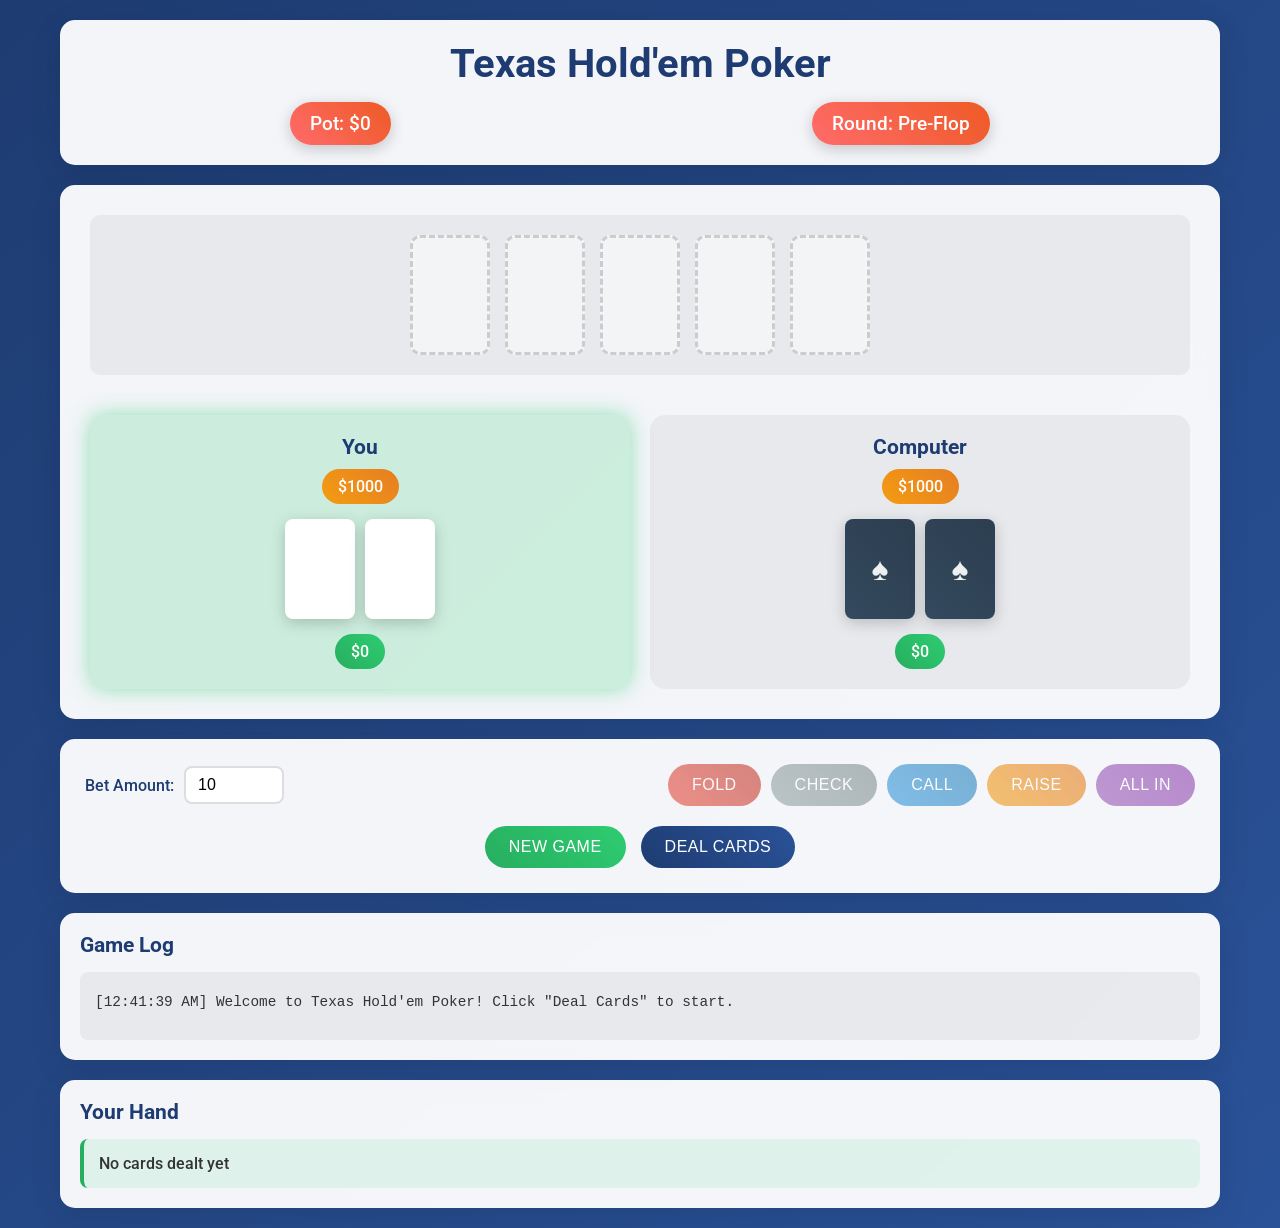
==== index.html @ 152363c3 "First upload of my game" ====
<!DOCTYPE html>
<html lang="en">
<head>
    <meta charset="UTF-8">
    <meta name="viewport" content="width=device-width, initial-scale=1.0">
    <title>Texas Hold'em Poker</title>
    <link rel="stylesheet" href="style.css">
    <link href="https://fonts.googleapis.com/css2?family=Roboto:wght@300;400;500;700&display=swap" rel="stylesheet">
</head>
<body>
    <div class="game-container">
        <header class="game-header">
            <h1>Texas Hold'em Poker</h1>
            <div class="game-info">
                <span class="pot">Pot: $<span id="pot-amount">0</span></span>
                <span class="round">Round: <span id="current-round">Pre-Flop</span></span>
            </div>
        </header>

        <div class="game-board">
            <!-- Community Cards -->
            <div class="community-cards">
                <div class="card-placeholder" id="flop-1"></div>
                <div class="card-placeholder" id="flop-2"></div>
                <div class="card-placeholder" id="flop-3"></div>
                <div class="card-placeholder" id="turn"></div>
                <div class="card-placeholder" id="river"></div>
            </div>

            <!-- Player Area -->
            <div class="player-area">
                <div class="player player-1" id="player-1">
                    <div class="player-info">
                        <h3>You</h3>
                        <div class="chips">$<span id="player-1-chips">1000</span></div>
                    </div>
                    <div class="player-cards">
                        <div class="card" id="player-1-card-1"></div>
                        <div class="card" id="player-1-card-2"></div>
                    </div>
                    <div class="player-bet" id="player-1-bet">$0</div>
                </div>

                <div class="player player-2" id="player-2">
                    <div class="player-info">
                        <h3>Computer</h3>
                        <div class="chips">$<span id="player-2-chips">1000</span></div>
                    </div>
                    <div class="player-cards">
                        <div class="card card-back" id="player-2-card-1"></div>
                        <div class="card card-back" id="player-2-card-2"></div>
                    </div>
                    <div class="player-bet" id="player-2-bet">$0</div>
                </div>
            </div>
        </div>

        <!-- Game Controls -->
        <div class="game-controls">
            <div class="betting-controls">
                <div class="bet-amount">
                    <label for="bet-input">Bet Amount:</label>
                    <input type="number" id="bet-input" min="0" value="0">
                </div>
                <div class="bet-buttons">
                    <button id="fold-btn" class="btn btn-fold">Fold</button>
                    <button id="check-btn" class="btn btn-check">Check</button>
                    <button id="call-btn" class="btn btn-call">Call</button>
                    <button id="raise-btn" class="btn btn-raise">Raise</button>
                    <button id="all-in-btn" class="btn btn-all-in">All In</button>
                </div>
            </div>
            <div class="game-actions">
                <button id="new-game-btn" class="btn btn-new-game">New Game</button>
                <button id="deal-btn" class="btn btn-deal">Deal Cards</button>
            </div>
        </div>

        <!-- Game Log -->
        <div class="game-log">
            <h3>Game Log</h3>
            <div id="log-content"></div>
        </div>

        <!-- Hand Evaluation -->
        <div class="hand-evaluation" id="hand-evaluation">
            <h3>Your Hand</h3>
            <div id="hand-description">No cards dealt yet</div>
        </div>
    </div>

    <script src="script.js"></script>
</body>
</html>
---- style.css ----
* {
    margin: 0;
    padding: 0;
    box-sizing: border-box;
}

body {
    font-family: 'Roboto', sans-serif;
    background: linear-gradient(135deg, #1e3c72 0%, #2a5298 100%);
    min-height: 100vh;
    color: #333;
}

.game-container {
    max-width: 1200px;
    margin: 0 auto;
    padding: 20px;
}

/* Header Styles */
.game-header {
    background: rgba(255, 255, 255, 0.95);
    border-radius: 15px;
    padding: 20px;
    margin-bottom: 20px;
    box-shadow: 0 8px 32px rgba(0, 0, 0, 0.1);
    backdrop-filter: blur(10px);
}

.game-header h1 {
    color: #1e3c72;
    text-align: center;
    margin-bottom: 15px;
    font-size: 2.5rem;
    font-weight: 700;
}

.game-info {
    display: flex;
    justify-content: space-around;
    font-size: 1.2rem;
    font-weight: 500;
}

.pot, .round {
    background: linear-gradient(45deg, #ff6b6b, #ee5a24);
    color: white;
    padding: 10px 20px;
    border-radius: 25px;
    box-shadow: 0 4px 15px rgba(0, 0, 0, 0.2);
}

/* Game Board */
.game-board {
    background: rgba(255, 255, 255, 0.95);
    border-radius: 15px;
    padding: 30px;
    margin-bottom: 20px;
    box-shadow: 0 8px 32px rgba(0, 0, 0, 0.1);
    backdrop-filter: blur(10px);
}

/* Community Cards */
.community-cards {
    display: flex;
    justify-content: center;
    gap: 15px;
    margin-bottom: 40px;
    padding: 20px;
    background: rgba(0, 0, 0, 0.05);
    border-radius: 10px;
}

.card-placeholder {
    width: 80px;
    height: 120px;
    border: 3px dashed #ccc;
    border-radius: 10px;
    display: flex;
    align-items: center;
    justify-content: center;
    font-size: 0.8rem;
    color: #999;
    background: rgba(255, 255, 255, 0.5);
    transition: all 0.3s ease;
}

.card-placeholder.filled {
    border: 3px solid #2a5298;
    background: white;
    box-shadow: 0 4px 15px rgba(0, 0, 0, 0.2);
}

/* Player Area */
.player-area {
    display: flex;
    justify-content: space-between;
    gap: 20px;
}

.player {
    flex: 1;
    background: rgba(0, 0, 0, 0.05);
    border-radius: 15px;
    padding: 20px;
    text-align: center;
    transition: all 0.3s ease;
}

.player.active {
    background: rgba(46, 204, 113, 0.2);
    box-shadow: 0 0 20px rgba(46, 204, 113, 0.5);
}

.player-info h3 {
    color: #1e3c72;
    margin-bottom: 10px;
    font-size: 1.3rem;
}

.chips {
    background: linear-gradient(45deg, #f39c12, #e67e22);
    color: white;
    padding: 8px 16px;
    border-radius: 20px;
    font-weight: 500;
    margin-bottom: 15px;
    display: inline-block;
}

.player-cards {
    display: flex;
    justify-content: center;
    gap: 10px;
    margin-bottom: 15px;
}

/* Card Styles */
.card {
    width: 70px;
    height: 100px;
    background: white;
    border-radius: 8px;
    box-shadow: 0 4px 15px rgba(0, 0, 0, 0.2);
    display: flex;
    flex-direction: column;
    align-items: center;
    justify-content: center;
    font-weight: bold;
    font-size: 1.2rem;
    position: relative;
    transition: all 0.3s ease;
}

.card:hover {
    transform: translateY(-5px);
    box-shadow: 0 8px 25px rgba(0, 0, 0, 0.3);
}

.card.red {
    color: #e74c3c;
}

.card.black {
    color: #2c3e50;
}

.card-back {
    background: linear-gradient(45deg, #34495e, #2c3e50);
    color: white;
    font-size: 0.8rem;
}

.card-back::before {
    content: "♠";
    font-size: 2rem;
    color: #ecf0f1;
}

.player-bet {
    background: linear-gradient(45deg, #27ae60, #2ecc71);
    color: white;
    padding: 8px 16px;
    border-radius: 20px;
    font-weight: 500;
    display: inline-block;
}

/* Game Controls */
.game-controls {
    background: rgba(255, 255, 255, 0.95);
    border-radius: 15px;
    padding: 25px;
    margin-bottom: 20px;
    box-shadow: 0 8px 32px rgba(0, 0, 0, 0.1);
    backdrop-filter: blur(10px);
}

.betting-controls {
    display: flex;
    justify-content: space-between;
    align-items: center;
    margin-bottom: 20px;
    flex-wrap: wrap;
    gap: 15px;
}

.bet-amount {
    display: flex;
    align-items: center;
    gap: 10px;
}

.bet-amount label {
    font-weight: 500;
    color: #1e3c72;
}

.bet-amount input {
    padding: 8px 12px;
    border: 2px solid #ddd;
    border-radius: 8px;
    font-size: 1rem;
    width: 100px;
}

.bet-amount input:focus {
    outline: none;
    border-color: #2a5298;
}

.bet-buttons {
    display: flex;
    gap: 10px;
    flex-wrap: wrap;
}

.game-actions {
    display: flex;
    justify-content: center;
    gap: 15px;
}

/* Button Styles */
.btn {
    padding: 12px 24px;
    border: none;
    border-radius: 25px;
    font-size: 1rem;
    font-weight: 500;
    cursor: pointer;
    transition: all 0.3s ease;
    text-transform: uppercase;
    letter-spacing: 0.5px;
}

.btn:hover {
    transform: translateY(-2px);
    box-shadow: 0 6px 20px rgba(0, 0, 0, 0.2);
}

.btn-fold {
    background: linear-gradient(45deg, #e74c3c, #c0392b);
    color: white;
}

.btn-check {
    background: linear-gradient(45deg, #95a5a6, #7f8c8d);
    color: white;
}

.btn-call {
    background: linear-gradient(45deg, #3498db, #2980b9);
    color: white;
}

.btn-raise {
    background: linear-gradient(45deg, #f39c12, #e67e22);
    color: white;
}

.btn-all-in {
    background: linear-gradient(45deg, #9b59b6, #8e44ad);
    color: white;
}

.btn-new-game {
    background: linear-gradient(45deg, #27ae60, #2ecc71);
    color: white;
}

.btn-deal {
    background: linear-gradient(45deg, #1e3c72, #2a5298);
    color: white;
}

.btn:disabled {
    opacity: 0.6;
    cursor: not-allowed;
    transform: none;
}

/* Game Log */
.game-log {
    background: rgba(255, 255, 255, 0.95);
    border-radius: 15px;
    padding: 20px;
    margin-bottom: 20px;
    box-shadow: 0 8px 32px rgba(0, 0, 0, 0.1);
    backdrop-filter: blur(10px);
}

.game-log h3 {
    color: #1e3c72;
    margin-bottom: 15px;
    font-size: 1.3rem;
}

#log-content {
    max-height: 200px;
    overflow-y: auto;
    background: rgba(0, 0, 0, 0.05);
    border-radius: 8px;
    padding: 15px;
    font-family: 'Courier New', monospace;
    font-size: 0.9rem;
    line-height: 1.4;
}

.log-entry {
    margin-bottom: 8px;
    padding: 5px 0;
    border-bottom: 1px solid rgba(0, 0, 0, 0.1);
}

.log-entry:last-child {
    border-bottom: none;
}

/* Hand Evaluation */
.hand-evaluation {
    background: rgba(255, 255, 255, 0.95);
    border-radius: 15px;
    padding: 20px;
    box-shadow: 0 8px 32px rgba(0, 0, 0, 0.1);
    backdrop-filter: blur(10px);
}

.hand-evaluation h3 {
    color: #1e3c72;
    margin-bottom: 15px;
    font-size: 1.3rem;
}

#hand-description {
    background: rgba(46, 204, 113, 0.1);
    padding: 15px;
    border-radius: 8px;
    border-left: 4px solid #27ae60;
    font-weight: 500;
}

/* Responsive Design */
@media (max-width: 768px) {
    .game-container {
        padding: 10px;
    }
    
    .game-header h1 {
        font-size: 2rem;
    }
    
    .player-area {
        flex-direction: column;
    }
    
    .betting-controls {
        flex-direction: column;
        align-items: stretch;
    }
    
    .bet-buttons {
        justify-content: center;
    }
    
    .community-cards {
        gap: 10px;
    }
    
    .card-placeholder {
        width: 60px;
        height: 90px;
    }
    
    .card {
        width: 60px;
        height: 85px;
        font-size: 1rem;
    }
}

/* Animations */
@keyframes dealCard {
    0% {
        transform: translateY(-100px) rotate(180deg);
        opacity: 0;
    }
    100% {
        transform: translateY(0) rotate(0deg);
        opacity: 1;
    }
}

.deal-animation {
    animation: dealCard 0.5s ease-out;
}

@keyframes chipMove {
    0% {
        transform: scale(1);
    }
    50% {
        transform: scale(1.1);
    }
    100% {
        transform: scale(1);
    }
}

.chip-animation {
    animation: chipMove 0.3s ease-in-out;
}
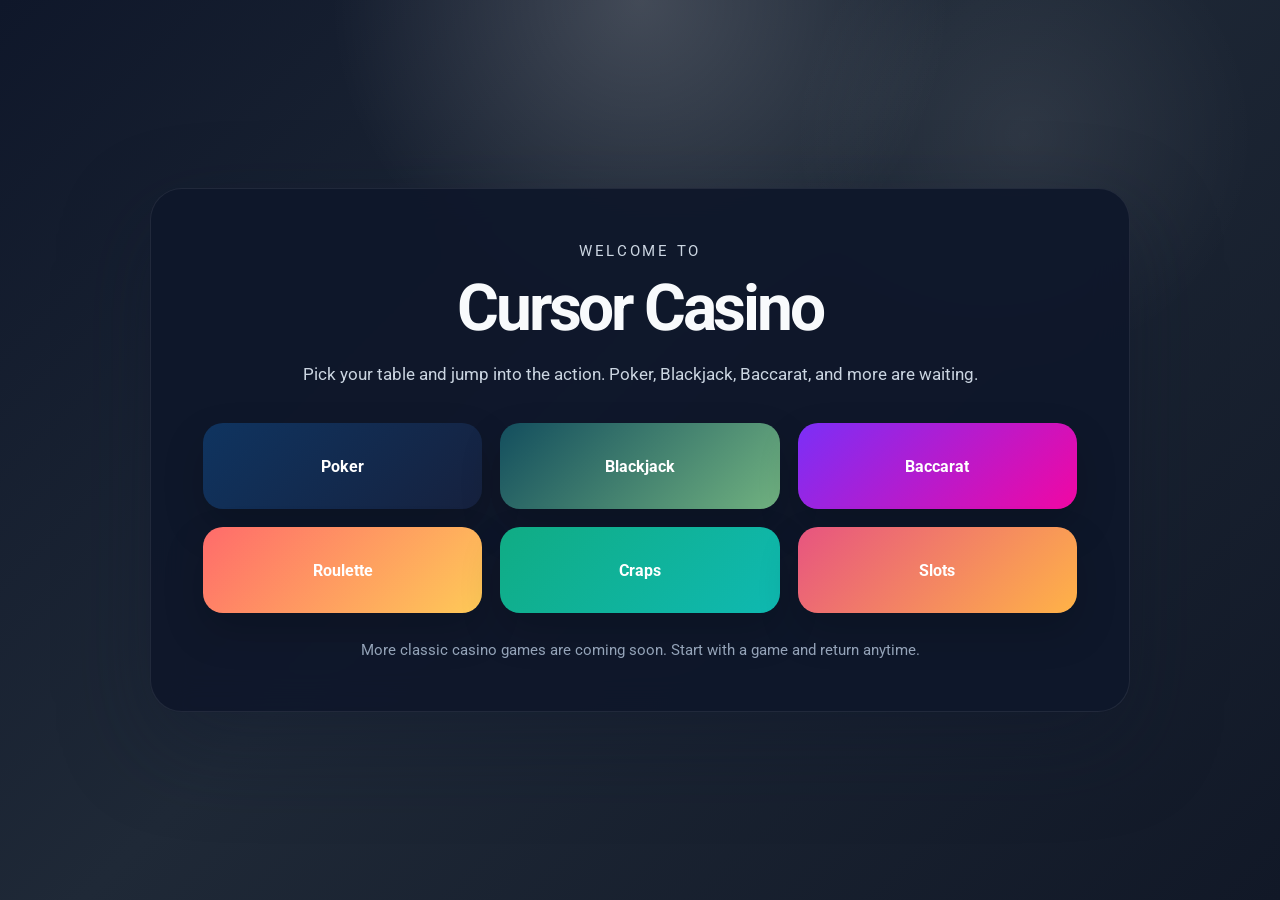
==== commit 9ec7a3bd: "Update project files" ====
--- a/index.html
+++ b/index.html
@@ -3,92 +3,28 @@
 <head>
     <meta charset="UTF-8">
     <meta name="viewport" content="width=device-width, initial-scale=1.0">
-    <title>Texas Hold'em Poker</title>
+    <title>Cursor Casino</title>
     <link rel="stylesheet" href="style.css">
     <link href="https://fonts.googleapis.com/css2?family=Roboto:wght@300;400;500;700&display=swap" rel="stylesheet">
 </head>
 <body>
-    <div class="game-container">
-        <header class="game-header">
-            <h1>Texas Hold'em Poker</h1>
-            <div class="game-info">
-                <span class="pot">Pot: $<span id="pot-amount">0</span></span>
-                <span class="round">Round: <span id="current-round">Pre-Flop</span></span>
-            </div>
-        </header>
+    <main class="landing-page">
+        <section class="landing-card">
+            <span class="eyebrow">Welcome to</span>
+            <h1 class="landing-title">Cursor Casino</h1>
+            <p class="landing-copy">Pick your table and jump into the action. Poker, Blackjack, Baccarat, and more are waiting.</p>
 
-        <div class="game-board">
-            <!-- Community Cards -->
-            <div class="community-cards">
-                <div class="card-placeholder" id="flop-1"></div>
-                <div class="card-placeholder" id="flop-2"></div>
-                <div class="card-placeholder" id="flop-3"></div>
-                <div class="card-placeholder" id="turn"></div>
-                <div class="card-placeholder" id="river"></div>
+            <div class="game-grid">
+                <a class="game-button game-poker" href="poker.html">Poker</a>
+                <a class="game-button game-blackjack" href="blackjack.html">Blackjack</a>
+                <a class="game-button game-baccarat" href="baccarat.html">Baccarat</a>
+                <a class="game-button game-roulette" href="roulette.html">Roulette</a>
+                <a class="game-button game-craps" href="#">Craps</a>
+                <a class="game-button game-slots" href="#">Slots</a>
             </div>
 
-            <!-- Player Area -->
-            <div class="player-area">
-                <div class="player player-1" id="player-1">
-                    <div class="player-info">
-                        <h3>You</h3>
-                        <div class="chips">$<span id="player-1-chips">1000</span></div>
-                    </div>
-                    <div class="player-cards">
-                        <div class="card" id="player-1-card-1"></div>
-                        <div class="card" id="player-1-card-2"></div>
-                    </div>
-                    <div class="player-bet" id="player-1-bet">$0</div>
-                </div>
-
-                <div class="player player-2" id="player-2">
-                    <div class="player-info">
-                        <h3>Computer</h3>
-                        <div class="chips">$<span id="player-2-chips">1000</span></div>
-                    </div>
-                    <div class="player-cards">
-                        <div class="card card-back" id="player-2-card-1"></div>
-                        <div class="card card-back" id="player-2-card-2"></div>
-                    </div>
-                    <div class="player-bet" id="player-2-bet">$0</div>
-                </div>
-            </div>
-        </div>
-
-        <!-- Game Controls -->
-        <div class="game-controls">
-            <div class="betting-controls">
-                <div class="bet-amount">
-                    <label for="bet-input">Bet Amount:</label>
-                    <input type="number" id="bet-input" min="0" value="0">
-                </div>
-                <div class="bet-buttons">
-                    <button id="fold-btn" class="btn btn-fold">Fold</button>
-                    <button id="check-btn" class="btn btn-check">Check</button>
-                    <button id="call-btn" class="btn btn-call">Call</button>
-                    <button id="raise-btn" class="btn btn-raise">Raise</button>
-                    <button id="all-in-btn" class="btn btn-all-in">All In</button>
-                </div>
-            </div>
-            <div class="game-actions">
-                <button id="new-game-btn" class="btn btn-new-game">New Game</button>
-                <button id="deal-btn" class="btn btn-deal">Deal Cards</button>
-            </div>
-        </div>
-
-        <!-- Game Log -->
-        <div class="game-log">
-            <h3>Game Log</h3>
-            <div id="log-content"></div>
-        </div>
-
-        <!-- Hand Evaluation -->
-        <div class="hand-evaluation" id="hand-evaluation">
-            <h3>Your Hand</h3>
-            <div id="hand-description">No cards dealt yet</div>
-        </div>
-    </div>
-
-    <script src="script.js"></script>
+            <p class="landing-note">More classic casino games are coming soon. Start with a game and return anytime.</p>
+        </section>
+    </main>
 </body>
 </html>
--- a/style.css
+++ b/style.css
@@ -6,9 +6,12 @@
 
 body {
     font-family: 'Roboto', sans-serif;
-    background: linear-gradient(135deg, #1e3c72 0%, #2a5298 100%);
     min-height: 100vh;
-    color: #333;
+    color: #f3f4f6;
+    background: radial-gradient(circle at top, rgba(255,255,255,0.18), transparent 28%),
+                radial-gradient(circle at 80% 15%, rgba(255,255,255,0.08), transparent 18%),
+                linear-gradient(135deg, #0f172a 0%, #1f2937 45%, #111827 100%);
+    overflow-x: hidden;
 }
 
 .game-container {
@@ -325,6 +328,7 @@
     font-family: 'Courier New', monospace;
     font-size: 0.9rem;
     line-height: 1.4;
+    color: #000;
 }
 
 .log-entry {
@@ -342,6 +346,7 @@
     background: rgba(255, 255, 255, 0.95);
     border-radius: 15px;
     padding: 20px;
+    color: #111;
     box-shadow: 0 8px 32px rgba(0, 0, 0, 0.1);
     backdrop-filter: blur(10px);
 }
@@ -358,6 +363,7 @@
     border-radius: 8px;
     border-left: 4px solid #27ae60;
     font-weight: 500;
+    color: #111;
 }
 
 /* Responsive Design */
@@ -399,6 +405,553 @@
     }
 }
 
+.landing-page,
+.placeholder-page {
+    min-height: 100vh;
+    display: grid;
+    place-items: center;
+    padding: 24px;
+}
+
+.landing-card,
+.placeholder-card {
+    width: min(100%, 980px);
+    background: rgba(15, 23, 42, 0.93);
+    border-radius: 32px;
+    padding: 52px;
+    box-shadow: 0 32px 90px rgba(15, 23, 42, 0.35);
+    border: 1px solid rgba(255, 255, 255, 0.08);
+    backdrop-filter: blur(18px);
+    text-align: center;
+}
+
+.eyebrow {
+    display: inline-flex;
+    align-items: center;
+    gap: 10px;
+    font-size: 0.95rem;
+    letter-spacing: 0.18em;
+    text-transform: uppercase;
+    color: #cbd5e1;
+    margin-bottom: 16px;
+}
+
+.landing-title,
+.placeholder-title {
+    font-size: clamp(3rem, 5vw, 5.2rem);
+    margin-bottom: 18px;
+    line-height: 1.02;
+    letter-spacing: -0.05em;
+    color: #f8fafc;
+}
+
+.landing-copy,
+.placeholder-copy {
+    font-size: 1.05rem;
+    line-height: 1.8;
+    color: #cbd5e1;
+    max-width: 760px;
+    margin: 0 auto 34px;
+}
+
+.game-grid {
+    display: grid;
+    grid-template-columns: repeat(3, minmax(180px, 1fr));
+    gap: 18px;
+    margin-bottom: 28px;
+}
+
+.game-button {
+    display: inline-flex;
+    justify-content: center;
+    align-items: center;
+    min-height: 86px;
+    padding: 0 18px;
+    text-decoration: none;
+    color: white;
+    border-radius: 20px;
+    font-size: 1rem;
+    font-weight: 700;
+    transition: transform 0.24s ease, box-shadow 0.24s ease, filter 0.24s ease;
+    box-shadow: 0 18px 40px rgba(0, 0, 0, 0.18);
+}
+
+.game-button:hover {
+    transform: translateY(-4px);
+    filter: brightness(1.05);
+}
+
+.game-poker {
+    background: linear-gradient(135deg, #0f3460, #16213e);
+}
+
+.game-blackjack {
+    background: linear-gradient(135deg, #134e5e, #71b280);
+}
+
+.game-baccarat {
+    background: linear-gradient(135deg, #7b2ff7, #f107a3);
+}
+
+.game-roulette {
+    background: linear-gradient(135deg, #ff6b6b, #feca57);
+}
+
+.game-craps {
+    background: linear-gradient(135deg, #10ac84, #0fb9b1);
+}
+
+.game-slots {
+    background: linear-gradient(135deg, #e75480, #ffb347);
+}
+
+.landing-note {
+    font-size: 0.95rem;
+    color: #94a3b8;
+}
+
+.back-link {
+    display: inline-flex;
+    align-items: center;
+    gap: 8px;
+    color: #f8fafc;
+    text-decoration: none;
+    font-weight: 600;
+    margin-bottom: 18px;
+}
+
+/* Roulette Styles */
+.roulette-info {
+    justify-content: space-between;
+    gap: 20px;
+    flex-wrap: wrap;
+}
+
+.roulette-board-layout {
+    display: grid;
+    grid-template-columns: 1fr;
+    gap: 24px;
+}
+
+.roulette-main {
+    display: grid;
+    grid-template-columns: 45% 1fr;
+    gap: 24px;
+    align-items: start;
+}
+
+.roulette-wheel-container {
+    display: flex;
+    flex-direction: column;
+    gap: 20px;
+}
+
+.roulette-betting {
+    display: flex;
+    flex-direction: column;
+    gap: 20px;
+}
+
+.roulette-info-section {
+    display: grid;
+    grid-template-columns: 1fr 1fr;
+    gap: 20px;
+}
+
+.roulette-wheel {
+    position: relative;
+    width: 100%;
+    max-width: none;
+    aspect-ratio: 1 / 1;
+    margin: 0 auto;
+    border-radius: 50%;
+    background: radial-gradient(circle at center, #372514 0%, #2b190f 36%, #1b0e06 60%, #0f0502 100%);
+    box-shadow: inset 0 0 0 8px rgba(255, 255, 255, 0.08), 0 18px 50px rgba(0, 0, 0, 0.35);
+    overflow: hidden;
+}
+
+.roulette-wheel::before {
+    content: '';
+    position: absolute;
+    inset: 0;
+    border-radius: 50%;
+    background: radial-gradient(circle at center, transparent 65%, rgba(255,255,255,0.04) 66%, rgba(255,255,255,0.04) 70%, transparent 72%);
+}
+
+.roulette-wheel::after {
+    content: '';
+    position: absolute;
+    inset: 12%;
+    border-radius: 50%;
+    background: radial-gradient(circle at center, #d6c4a1 0%, #b69c70 35%, #3d2d19 70%, #1e1309 100%);
+    box-shadow: inset 0 0 0 4px rgba(255,255,255,0.12);
+}
+
+.wheel-numbers {
+    position: absolute;
+    inset: 0;
+    pointer-events: none;
+}
+
+.wheel-number {
+    position: absolute;
+    width: 52px;
+    height: 30px;
+    left: 50%;
+    top: 50%;
+    transform-origin: center center;
+    display: flex;
+    align-items: center;
+    justify-content: center;
+    border-radius: 14px;
+    padding: 4px 0;
+    color: #fff;
+    font-size: 0.82rem;
+    font-weight: 700;
+    text-shadow: 0 0 4px rgba(0, 0, 0, 0.55);
+    background: rgba(0, 0, 0, 0.35);
+    border: 1px solid rgba(255, 255, 255, 0.08);
+    box-shadow: inset 0 1px 0 rgba(255,255,255,0.18);
+}
+
+.wheel-number.red {
+    background: linear-gradient(180deg, #c0392b 0%, #9b2815 100%);
+    color: #fff;
+}
+
+.wheel-number.black {
+    background: linear-gradient(180deg, #232b34 0%, #0f141a 100%);
+    color: #f8f9fa;
+}
+
+.wheel-number.zero {
+    background: linear-gradient(180deg, #27ae60 0%, #1e824c 100%);
+    color: #ffffff;
+}
+
+.wheel-inner {
+    position: absolute;
+    inset: 20%;
+    border-radius: 50%;
+    background: radial-gradient(circle at 35% 35%, #f5f6fa, #57606f 65%);
+    box-shadow: inset 0 0 0 4px rgba(255, 255, 255, 0.2);
+    display: flex;
+    align-items: center;
+    justify-content: center;
+}
+
+.roulette-wheel::before {
+    content: '';
+    position: absolute;
+    inset: 0;
+    border-radius: 50%;
+    background: radial-gradient(circle at center, transparent 58%, rgba(0,0,0,0.18) 59%, rgba(0,0,0,0.06) 62%, transparent 63%);
+}
+
+.wheel-needle {
+    position: absolute;
+    top: 4%;
+    left: 50%;
+    width: 8px;
+    height: 25%;
+    background: radial-gradient(circle, #f6e58d 0%, #d3b62d 100%);
+    border-radius: 999px;
+    transform: translateX(-50%);
+    box-shadow: 0 0 14px rgba(246, 229, 141, 0.45);
+}
+
+.wheel-ball {
+    position: absolute;
+    top: 15%;
+    left: 50%;
+    width: 18px;
+    height: 18px;
+    background: radial-gradient(circle, #f8f9fa 0%, #dfe4ea 60%, #f8f9fa 100%);
+    border: 3px solid #2f3542;
+    border-radius: 50%;
+    transform: translateX(-50%);
+    box-shadow: 0 0 18px rgba(255, 255, 255, 0.9);
+}
+
+.roulette-wheel .wheel-ball {
+    animation: none;
+}
+
+.roulette-wheel .wheel-numbers {
+    transform-origin: center center;
+}
+
+.roulette-wheel.spinning .wheel-numbers,
+.roulette-wheel.spinning .wheel-inner {
+    animation: spin-wheel 3.8s cubic-bezier(0.33, 1, 0.68, 1);
+}
+
+.roulette-wheel.spinning .wheel-ball {
+    animation: orbit-fast 3.8s ease-in-out;
+}
+
+@keyframes spin-wheel {
+    from { transform: rotate(0deg); }
+    to { transform: rotate(1440deg); }
+}
+
+@keyframes orbit-fast {
+    from { transform: translateX(-50%) rotate(0deg) translateY(-140px) rotate(0deg); }
+    to { transform: translateX(-50%) rotate(-2160deg) translateY(-140px) rotate(2160deg); }
+}
+
+.roulette-result {
+    display: flex;
+    justify-content: space-between;
+    align-items: center;
+    padding: 16px 20px;
+    border-radius: 18px;
+    background: linear-gradient(135deg, #222f3e, #1e272e);
+    color: #f8f9fa;
+    font-size: 1rem;
+    font-weight: 600;
+}
+
+.roulette-result strong {
+    color: #ffdd59;
+}
+
+.roulette-log {
+    padding: 0;
+}
+
+.roulette-board {
+    display: grid;
+    gap: 16px;
+    background: linear-gradient(180deg, #13293d 0%, #0b2432 100%);
+    padding: 18px;
+    border-radius: 24px;
+    box-shadow: inset 0 0 0 1px rgba(255, 255, 255, 0.08);
+}
+
+.roulette-main-board {
+    display: grid;
+    grid-template-columns: repeat(4, minmax(0, 1fr));
+    gap: 10px;
+}
+
+.roulette-outside-bets {
+    display: grid;
+    grid-template-columns: repeat(6, minmax(0, 1fr));
+    gap: 10px;
+    border-top: 2px solid rgba(255, 255, 255, 0.1);
+    padding-top: 10px;
+}
+
+.board-cell {
+    position: relative;
+    min-height: 70px;
+    border-radius: 16px;
+    border: 2px solid transparent;
+    display: inline-flex;
+    align-items: center;
+    justify-content: center;
+    font-weight: 700;
+    font-size: 1rem;
+    color: #f8f9fa;
+    cursor: pointer;
+    transition: transform 0.18s ease, box-shadow 0.18s ease, border-color 0.18s ease, background 0.18s ease;
+    background: rgba(255, 255, 255, 0.06);
+}
+
+.board-cell.red {
+    background: linear-gradient(180deg, #c0392b 0%, #96281b 100%);
+}
+
+.board-cell.black {
+    background: linear-gradient(180deg, #2f3542 0%, #1e272e 100%);
+}
+
+.board-cell.zero {
+    grid-column: span 4;
+    background: linear-gradient(180deg, #27ae60 0%, #1e824c 100%);
+}
+
+.board-cell.column-bet {
+    background: linear-gradient(180deg, #e1b12c 0%, #dcb531 100%);
+    color: #1e272e;
+    font-size: 0.8rem;
+}
+
+.board-cell.red-diamond {
+    background: linear-gradient(180deg, #c0392b 0%, #96281b 100%);
+    color: #fff;
+    font-size: 1.8rem;
+}
+
+.board-cell.black-diamond {
+    background: linear-gradient(180deg, #2f3542 0%, #1e272e 100%);
+    color: #f8f9fa;
+    font-size: 1.8rem;
+}
+
+.board-cell.outside-bet {
+    background: linear-gradient(180deg, rgba(255,255,255,0.08) 0%, rgba(255,255,255,0.04) 100%);
+    border: 1px solid rgba(255,255,255,0.12);
+    color: #f8f9fa;
+}
+
+.board-cell:hover {
+    transform: translateY(-3px);
+    box-shadow: 0 16px 28px rgba(0, 0, 0, 0.25);
+}
+
+.board-cell.winner {
+    border-color: #f6e58d;
+    box-shadow: 0 0 0 6px rgba(246, 229, 141, 0.25);
+}
+
+.chip-token,
+.chip-preview {
+    position: absolute;
+    bottom: 8px;
+    right: 8px;
+    width: 28px;
+    height: 28px;
+    border-radius: 50%;
+    display: flex;
+    align-items: center;
+    justify-content: center;
+    font-size: 0.65rem;
+    font-weight: 700;
+    z-index: 2;
+}
+
+.chip-token {
+    background: radial-gradient(circle, #f9ca24 0%, #f39c12 70%);
+    color: #1e272e;
+    border: 2px solid #ffffff;
+    box-shadow: 0 6px 14px rgba(0, 0, 0, 0.25);
+}
+
+.chip-preview {
+    background: rgba(255, 255, 255, 0.15);
+    border: 2px dashed rgba(255, 255, 255, 0.8);
+    color: #f8f9fa;
+}
+
+.roulette-bet-controls {
+    display: flex;
+    align-items: center;
+    gap: 12px;
+    flex-wrap: wrap;
+}
+
+.roulette-bet-controls label {
+    font-weight: 600;
+    color: #1e3c72;
+}
+
+.roulette-bet-controls input {
+    width: 120px;
+    padding: 10px 14px;
+    border-radius: 12px;
+    border: 2px solid #dfe6e9;
+    font-size: 1rem;
+}
+
+.roulette-help {
+    color: #57606f;
+    font-size: 0.95rem;
+    margin-top: 4px;
+}
+
+.roulette-actions {
+    display: flex;
+    flex-wrap: wrap;
+    gap: 14px;
+    justify-content: flex-start;
+    margin-top: 14px;
+}
+
+@media (max-width: 960px) {
+    .roulette-board-layout {
+        grid-template-columns: 1fr;
+    }
+}
+
+@media (max-width: 640px) {
+    .board-cell {
+        min-height: 62px;
+    }
+
+    .roulette-bet-controls input {
+        width: 100%;
+    }
+}
+
+.placeholder-back {
+    margin-top: 24px;
+    display: inline-block;
+}
+
+.page-actions {
+    display: flex;
+    justify-content: flex-start;
+    margin-bottom: 14px;
+}
+
+/* Back link styling when inside game header (poker, blackjack, etc.) */
+.game-header .back-link {
+    display: inline-flex;
+    align-items: center;
+    gap: 8px;
+    padding: 8px 12px;
+    background: linear-gradient(135deg, #f8fafc, #e6eef8);
+    color: #0b1a33;
+    text-decoration: none;
+    border-radius: 12px;
+    font-weight: 600;
+    border: 1px solid rgba(11, 26, 51, 0.06);
+    box-shadow: 0 8px 22px rgba(11, 26, 51, 0.06);
+    transition: transform 0.18s ease, box-shadow 0.18s ease;
+}
+
+.game-header .back-link:hover {
+    transform: translateY(-3px);
+    box-shadow: 0 14px 36px rgba(11, 26, 51, 0.12);
+}
+
+@media (max-width: 860px) {
+    .landing-card,
+    .placeholder-card {
+        padding: 36px;
+    }
+
+    .game-grid {
+        grid-template-columns: repeat(2, minmax(140px, 1fr));
+    }
+}
+
+@media (max-width: 640px) {
+    .landing-card,
+    .placeholder-card {
+        padding: 28px;
+    }
+
+    .landing-title,
+    .placeholder-title {
+        font-size: 3rem;
+    }
+
+    .game-grid {
+        grid-template-columns: 1fr;
+    }
+
+    .bet-buttons {
+        justify-content: center;
+    }
+
+    .player-area {
+        flex-direction: column;
+    }
+}
+
 /* Animations */
 @keyframes dealCard {
     0% {
